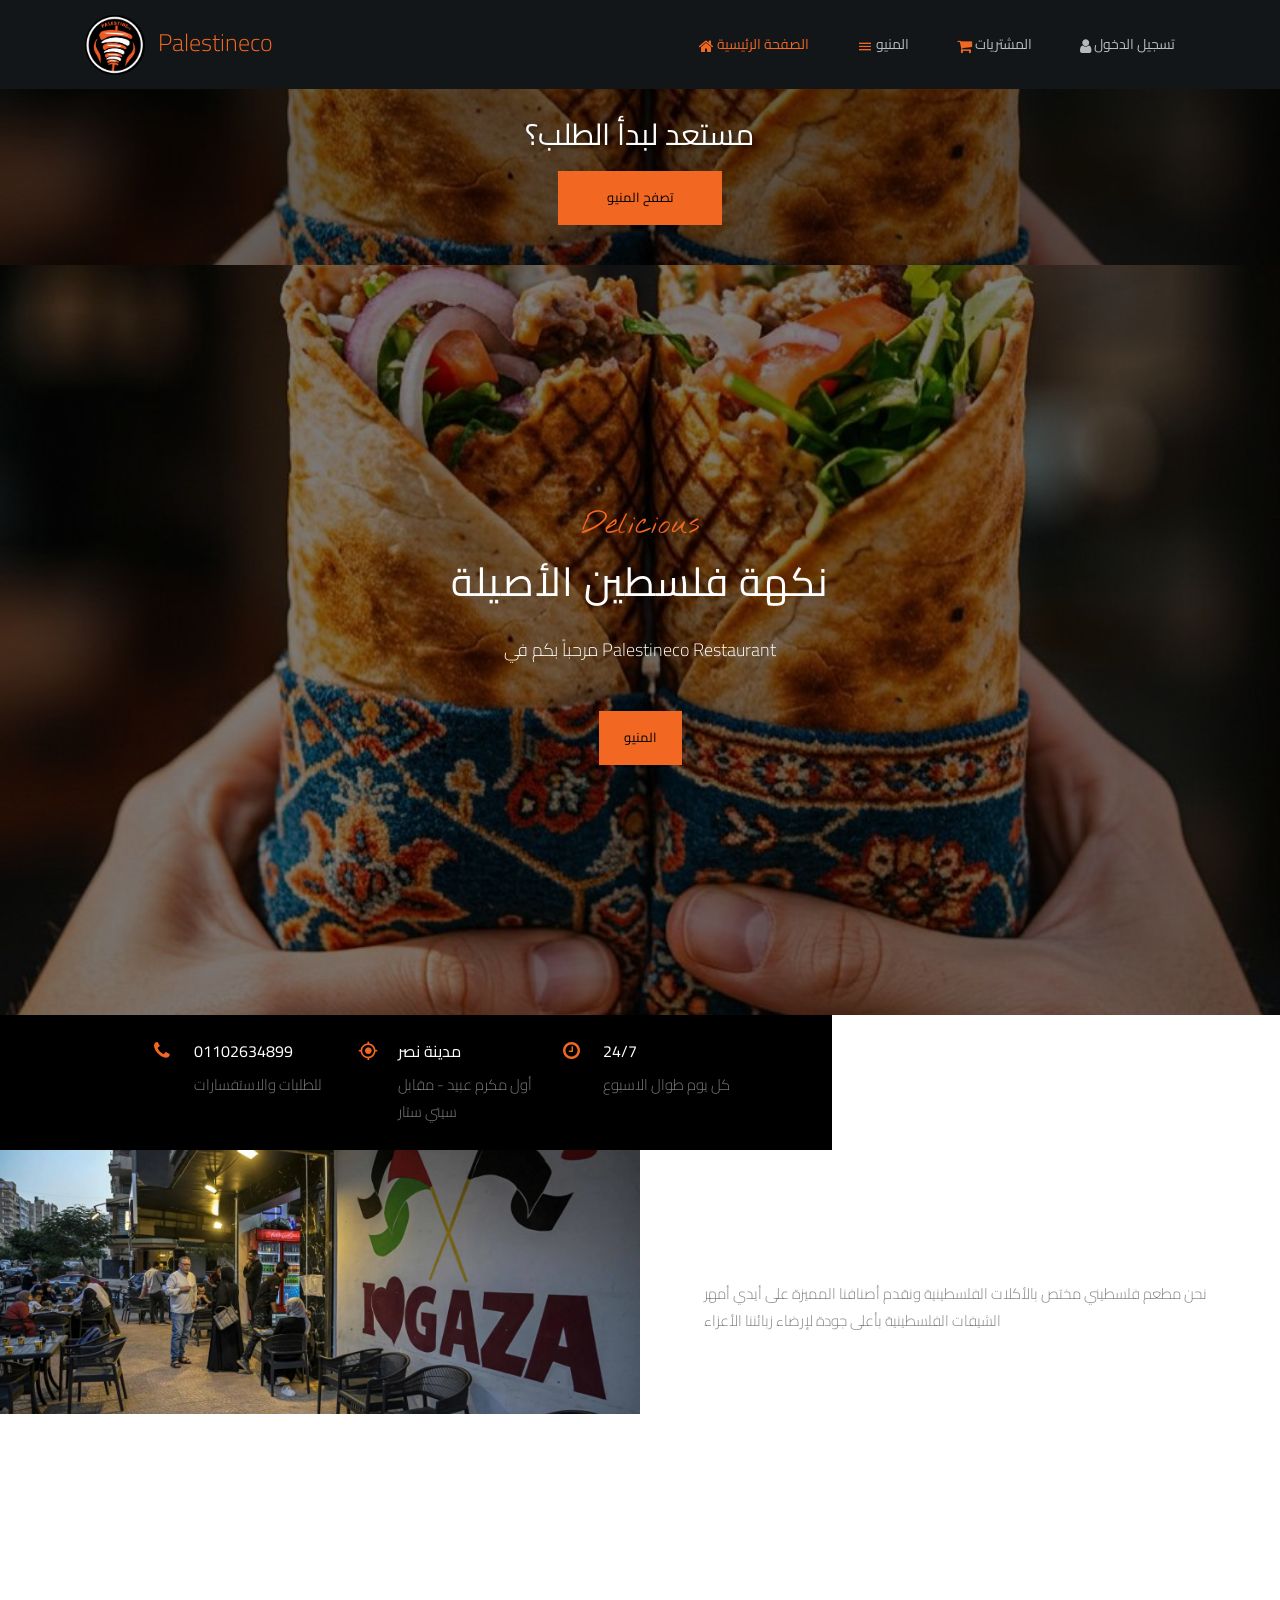
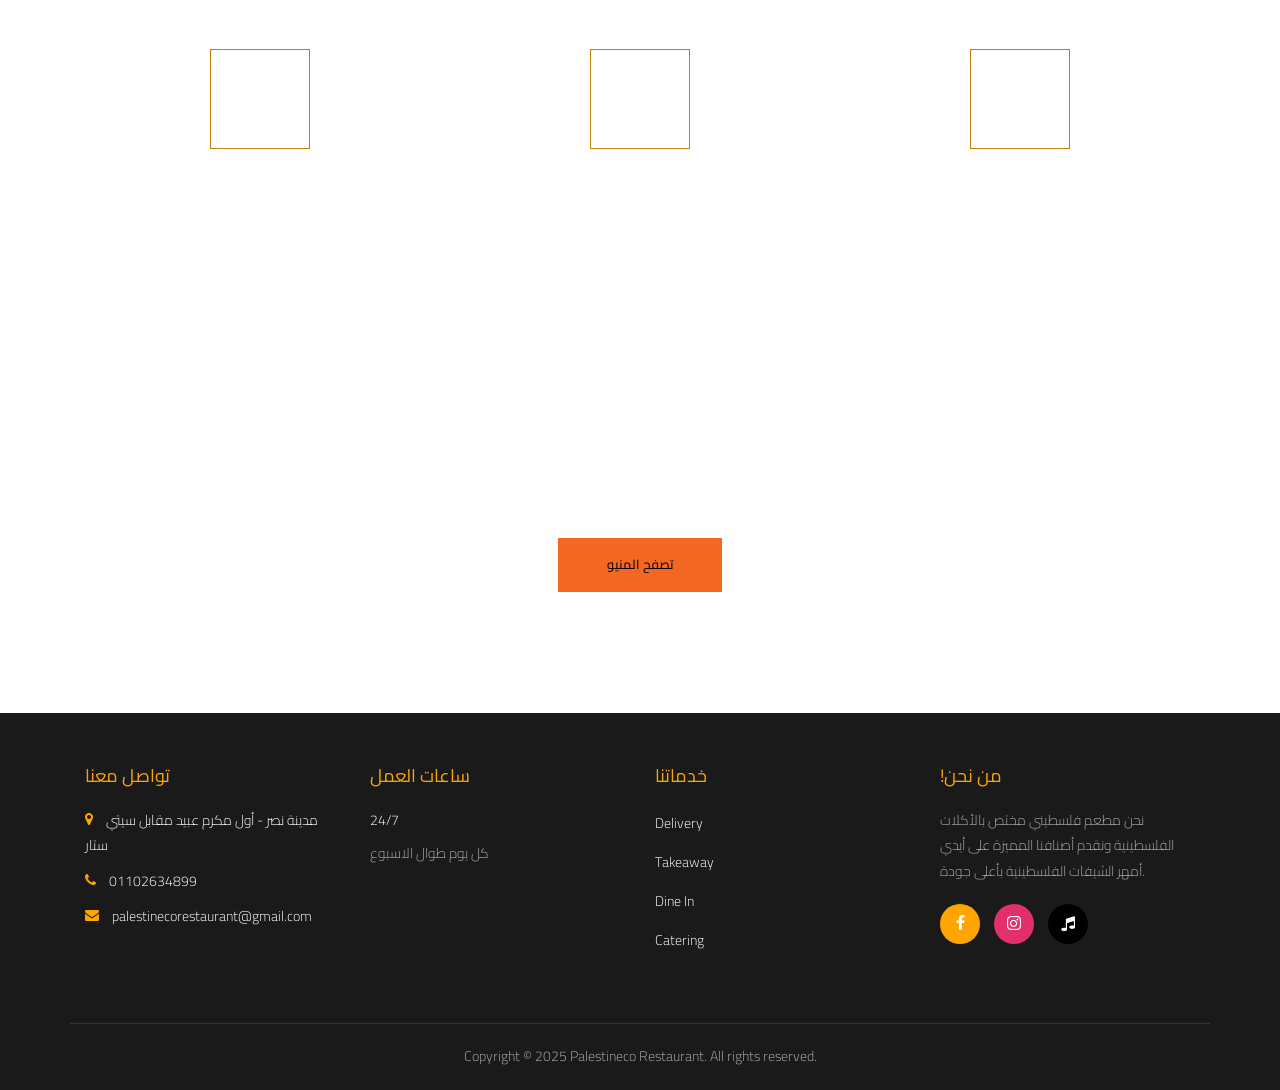
==== index.html @ 9cc614a8 "feat: Add initial front-end application with UI assets, styling, and a dashboard editor." ====
<!DOCTYPE html>
<html lang="ar">

<head>
	<!-- Basic Meta Tags -->
	<title>Palestineco Restaurant - مطعم فلسطينيكو أصيل في مدينة نصر | توصيل 24/7</title>
	<meta charset="utf-8">
	<meta name="viewport" content="width=device-width, initial-scale=1.0, user-scalable=yes">

	<!-- SEO Meta Tags -->
	<meta name="description"
		content="Palestineco Restaurant - مطعم فلسطيني مختص بالأكلات الفلسطينية الأصيلة. نقدم أصنافنا المميزة على أيدي أمهر الشيفات الفلسطينية. توصيل 24/7 في مدينة نصر.">
	<meta name="keywords"
		content="Palestineco, مطعم فلسطيني, أكلات فلسطينية, مطعم مدينة نصر, مكرم عبيد, مسخن, مقلوبة, منسف, كنافة, توصيل طعام, مطعم فلسطينيكو">
	<meta name="author" content="Palestineco">
	<meta name="robots" content="index, follow">
	<meta name="language" content="Arabic">
	<meta name="geo.region" content="EG-C">
	<meta name="geo.placename" content="مدينة نصر, القاهرة, مصر">
	<meta name="geo.position" content="29.9792;31.3028">
	<meta name="ICBM" content="29.9792, 31.3028">

	<!-- Open Graph Meta Tags (Facebook) -->
	<meta property="og:title" content="Palestineco Restaurant - مطعم فلسطيني أصيل في مدينة نصر">
	<meta property="og:description"
		content="نكهة فلسطين الأصيلة - أكلات فلسطينية مميزة على أيدي أمهر الشيفات. توصيل 24/7">
	<meta property="og:image" content="https://Palestineco.shop/images/logo.png">
	<meta property="og:url" content="https://Palestineco.shop">
	<meta property="og:type" content="website">
	<meta property="og:locale" content="ar_EG">
	<meta property="og:site_name" content="Palestineco">

	<!-- Twitter Card Meta Tags -->
	<meta name="twitter:card" content="summary_large_image">
	<meta name="twitter:title" content="Palestineco - أفضل بيتزا في المقطم">
	<meta name="twitter:description" content="أشهى وألذ أنواع البيتزا الإيطالية والشرقية. توصيل مجاني 24/7">
	<meta name="twitter:image" content="https://Palestineco.shop/images/logo.png">

	<!-- Business Schema Markup -->
	<script type="application/ld+json">
	{
		"@context": "https://schema.org",
		"@type": "Restaurant",
		"name": "Palestineco Restaurant",
		"alternateName": "مطعم فلسطينيكو",
		"description": "نحن مطعم فلسطيني مختص بالأكلات الفلسطينية ونقدم أصنافنا المميزة على أيدي أمهر الشيفات الفلسطينية بأعلى جودة لإرضاء زبائننا الأعزاء",
		"image": "https://Palestineco.shop/images/logo.png",
		"logo": "https://Palestineco.shop/images/logo.png",
		"url": "https://Palestineco.shop",
		"telephone": ["+201102634899"],
		"address": {
			"@type": "PostalAddress",
			"streetAddress": "أول مكرم عبيد مقابل سيتي ستار",
			"addressLocality": "مدينة نصر",
			"addressRegion": "القاهرة",
			"addressCountry": "EG"
		},
		"geo": {
			"@type": "GeoCoordinates",
			"latitude": 29.9792,
			"longitude": 31.3028
		},
		"openingHours": "Mo-Su 00:00-23:59",
		"priceRange": "$$",
		"servesCuisine": ["Palestinian", "Middle Eastern", "Arabic"],
		"hasMenu": "https://Palestineco.shop/menu.html",
		"acceptsReservations": false,
		"takeaway": true,
		"delivery": true,
		"paymentAccepted": ["Cash", "Credit Card"],
		"currenciesAccepted": "EGP",
		"sameAs": [
			"https://www.facebook.com/profile.php?id=61567119460885",
			"https://www.instagram.com/palestineco_restaurant2024",
			"https://www.tiktok.com/@palestine_restuarant",
			"https://styleattelier.shop/Palestineco/",
			"https://maps.app.goo.gl/1hAqZzS3W7MGZsrh7"
		]
	}
	</script>

	<link rel="icon" href="images/logo.png" type="image/png">
	<link rel="apple-touch-icon" href="images/logo.png">
	<link rel="canonical" href="https://Palestineco.shop/">

	<link rel="preconnect" href="https://fonts.googleapis.com">
	<link rel="preconnect" href="https://fonts.gstatic.com" crossorigin>
	<link href="https://fonts.googleapis.com/css2?family=Cairo:wght@300;400;500;600;700&display=swap" rel="stylesheet">

	<link href="https://fonts.googleapis.com/css?family=Poppins:300,400,500,600,700" rel="stylesheet">
	<link href="https://fonts.googleapis.com/css?family=Josefin+Sans" rel="stylesheet">
	<link href="https://fonts.googleapis.com/css?family=Nothing+You+Could+Do" rel="stylesheet">

	<link rel="stylesheet" href="css/open-iconic-bootstrap.min.css">
	<link rel="stylesheet" href="css/animate.css">
	<link rel="stylesheet" href="css/owl.carousel.min.css">
	<link rel="stylesheet" href="css/owl.theme.default.min.css">
	<link rel="stylesheet" href="css/magnific-popup.css">
	<link rel="stylesheet" href="css/aos.css">
	<link rel="stylesheet" href="css/ionicons.min.css">
	<link rel="stylesheet" href="css/bootstrap-datepicker.css">
	<link rel="stylesheet" href="css/jquery.timepicker.css">
	<link rel="stylesheet" href="css/flaticon.css">
	<link rel="stylesheet" href="css/icomoon.css">
	<link rel="stylesheet" href="css/style.css">
	<link rel="stylesheet" href="css/notifications.css">
	<link rel="stylesheet" href="css/offers-banner.css">

	<style>
		body,
		h1,
		h2,
		h3,
		h4,
		h5,
		h6,
		.navbar-brand,
		.nav-link,
		.btn {
			font-family: 'Cairo', 'Poppins', sans-serif !important;
		}

		/* Hero Logo Section - Mobile Only */
		.hero-logo-section {
			display: none;
			padding: 15px;
			background: linear-gradient(135deg, #1a1a1a 0%, #2d2d2d 100%);
		}

		.hero-logo-section .hero-content {
			display: flex;
			align-items: center;
			gap: 15px;
			margin-bottom: 12px;
		}

		.hero-logo {
			width: 70px;
			height: 70px;
			border-radius: 50%;
			border: 3px solid #F26722;
			box-shadow: 0 4px 15px rgba(242, 103, 34, 0.3);
		}

		.hero-title {
			color: #F26722;
			font-size: 22px;
			font-weight: 700;
			margin: 0;
			text-shadow: 1px 1px 3px rgba(0, 0, 0, 0.5);
		}

		.hero-info {
			padding: 10px 0;
			border-top: 1px solid rgba(242, 103, 34, 0.3);
			border-bottom: 1px solid rgba(242, 103, 34, 0.3);
			margin-bottom: 10px;
		}

		.info-row {
			display: flex;
			align-items: center;
			gap: 8px;
			color: #fff;
			font-size: 13px;
			margin-bottom: 8px;
		}

		.info-row:last-child {
			margin-bottom: 0;
		}

		.info-row i {
			color: #F26722;
			font-size: 14px;
			min-width: 18px;
		}

		.info-row.phones {
			flex-wrap: wrap;
		}

		.info-row.phones a {
			color: #fff !important;
			text-decoration: none !important;
			background: rgba(242, 103, 34, 0.2);
			padding: 3px 8px;
			border-radius: 12px;
			font-size: 12px;
			margin: 2px;
		}

		.info-row.phones a:hover {
			background: #F26722;
			color: #000 !important;
		}

		.hero-contact {
			display: flex;
			align-items: center;
			justify-content: center;
		}

		.social-links {
			display: flex;
			gap: 10px;
		}

		.social-btn {
			width: 40px;
			height: 40px;
			border-radius: 50%;
			display: flex;
			align-items: center;
			justify-content: center;
			color: #fff !important;
			text-decoration: none !important;
			transition: transform 0.2s;
		}

		.social-btn:hover {
			transform: scale(1.1);
		}

		.social-btn.facebook {
			background: #3b5998;
		}

		.social-btn.whatsapp {
			background: #25D366;
		}

		.social-btn i {
			font-size: 20px;
		}

		@media (max-width: 991.98px) {
			.hero-logo-section {
				display: block;
			}
		}
	</style>
	<style>
		/* Visual Update: Remove background from Services Section */
		.ftco-services {
			background-color: transparent !important;
			background-image: none !important;
		}

		.ftco-services .overlay {
			background: transparent !important;
			opacity: 1 !important;
		}

		/* Ensure text is visible on transparent background */
		.ftco-services .media-body h3.heading,
		.ftco-services .icon span {
			color: #fff !important;
		}

		.ftco-services .heading-section h2 {
			color: #fff !important;
		}
	</style>
</head>

<body>
	<div id="mobile-nav-placeholder"></div>
	<nav class="navbar navbar-expand-lg navbar-dark ftco_navbar bg-dark ftco-navbar-light" id="ftco-navbar">
		<div class="container">
			<a class="navbar-brand" href="index.html">
				<!-- <span class="flaticon-pizza-1 mr-1"></span>War<br><small>Pizza</small> -->
				<img src="right_images/logo.png" alt="Palestineco Logo" style="height: 60px;">
				<span class="ml-2">Palestineco</span>
			</a>
			<button class="navbar-toggler" type="button" data-toggle="collapse" data-target="#ftco-nav"
				aria-controls="ftco-nav" aria-expanded="false" aria-label="Toggle navigation">
				<span class="oi oi-menu"></span> الرئيسية
			</button>
			<div class="collapse navbar-collapse" id="ftco-nav">
				<ul class="navbar-nav ml-auto">
					<li class="nav-item active"><a href="index.html" class="nav-link"><i class="icon-home"></i>
							الصفحة
							الرئيسية</a></li>
					<li class="nav-item"><a href="menu.html" class="nav-link"><i class="icon-menu"></i> المنيو</a>
					</li>
					<li class="nav-item"><a href="cart.html" class="nav-link"><i class="icon-shopping-cart"></i>
							المشتريات <span class="badge badge-warning cart-count"
								style="display: none;">0</span></a>
					</li>
					<li class="nav-item"><a href="login.html" class="nav-link"><i class="icon-user"></i> تسجيل
							الدخول</a></li>
				</ul>
			</div>
		</div>
	</nav>

	<!-- Offers Banner -->
	<div class="offers-banner">
		<div class="offers-scroll">
			<!-- Dynamic offers will be loaded here by JavaScript -->
		</div>
	</div>

	<!-- Menu Shortcut Section - Top -->
	<section class="ftco-section pt-4 pb-4 menu-shortcut-top"
		style="background-image: url(right_images/img2.jpg); background-size: cover; background-position: center; position: relative;">
		<div class="overlay"
			style="position: absolute; top: 0; left: 0; right: 0; bottom: 0; background: rgba(0, 0, 0, 0.6);"></div>
		<div class="container" style="position: relative; z-index: 2;">
			<div class="row justify-content-center">
				<div class="col-md-7 heading-section ftco-animate text-center">
					<h2 class="mb-3" style="color: #fff; text-shadow: 2px 2px 4px rgba(0, 0, 0, 0.5);">مستعد لبدأ
						الطلب؟
					</h2>
					<p><a href="menu.html" class="btn btn-primary btn-lg px-5 py-3">تصفح المنيو</a></p>
				</div>
			</div>
		</div>
	</section>

	<!-- Hero Logo Section - Mobile Only -->
	<div class="hero-logo-section">
		<div class="hero-content">
			<img src="right_images/logo.png" alt="Palestineco" class="hero-logo">
			<h2 class="hero-title">Palestineco</h2>
		</div>
		<div class="hero-info">
			<div class="info-row">
				<i class="icon-map-marker"></i>
				<span>مدينة نصر - أول مكرم عبيد مقابل سيتي ستار</span>
			</div>
			<div class="info-row phones">
				<i class="icon-phone"></i>
				<a href="tel:01102634899">01102634899</a>
			</div>
		</div>
		<div class="hero-contact">
			<div class="social-links">
				<a href="https://www.facebook.com/profile.php?id=61567119460885" target="_blank"
					class="social-btn facebook">
					<i class="icon-facebook"></i>
				</a>
				<a href="https://wa.me/01102634899" target="_blank" class="social-btn whatsapp">
					<i class="icon-whatsapp"></i>
				</a>
			</div>
		</div>
	</div>

	<section class="home-slider owl-carousel img" style="background-image: url(right_images/img2.jpg);">
		<div class="slider-item">
			<div class="overlay"></div>
			<div class="container">
				<div class="row slider-text align-items-center justify-content-center">
					<div class="col-md-8 col-sm-12 text-center ftco-animate">
						<span class="subheading">Delicious</span>
						<h1 class="mb-4">نكهة فلسطين الأصيلة</h1>
						<p class="mb-4 mb-md-5">مرحباً بكم في Palestineco Restaurant</p>
						<p>
							<a href="menu.html" class="btn btn-primary p-3 px-xl-4 py-xl-3">المنيو</a>
						</p>
					</div>
				</div>
			</div>
		</div>
	</section>

	<section class="ftco-intro">
		<div class="container-wrap">
			<div class="wrap d-md-flex">
				<div class="info">
					<div class="row no-gutters">
						<div class="col-md-4 d-flex ftco-animate">
							<div class="icon"><span class="icon-phone"></span></div>
							<div class="text">
								<h3>01102634899</h3>
								<p>للطلبات والاستفسارات</p>
							</div>
						</div>
						<div class="col-md-4 d-flex ftco-animate">
							<div class="icon"><span class="icon-my_location"></span></div>
							<div class="text">
								<h3>مدينة نصر</h3>
								<p>أول مكرم عبيد - مقابل سيتي ستار</p>
							</div>
						</div>
						<div class="col-md-4 d-flex ftco-animate">
							<div class="icon"><span class="icon-clock-o"></span></div>
							<div class="text">
								<h3>24/7</h3>
								<p>كل يوم طوال الاسبوع</p>
							</div>
						</div>
					</div>
				</div>
			</div>
		</div>
	</section>

	<section class="ftco-about d-md-flex">
		<div class="one-half img" style="background-image: url(right_images/img4.webp);"></div>
		<div class="one-half ftco-animate">
			<div class="heading-section ftco-animate">
				<h2 class="mb-4">أهلاً بكم في فلسطينيكو </h2>
			</div>
			<div>
				<p>نحن مطعم فلسطيني مختص بالأكلات الفلسطينية ونقدم أصنافنا المميزة على أيدي أمهر الشيفات الفلسطينية
					بأعلى جودة لإرضاء زبائننا الأعزاء</p>
			</div>
		</div>
	</section>

	<section class="ftco-section ftco-services">
		<div class="overlay"></div>
		<div class="container">
			<div class="row justify-content-center mb-5 pb-3">
				<div class="col-md-7 heading-section ftco-animate text-center">
					<h2 class="mb-4">!نقدم لك</h2>
				</div>
			</div>
			<div class="row">
				<div class="col-md-4 ftco-animate">
					<div class="media d-block text-center block-6 services">
						<div class="icon d-flex justify-content-center align-items-center mb-5">
							<span class="flaticon-diet"></span>
						</div>
						<div class="media-body">
							<h3 class="heading">أطعمة صحية</h3>
						</div>
					</div>
				</div>
				<div class="col-md-4 ftco-animate">
					<div class="media d-block text-center block-6 services">
						<div class="icon d-flex justify-content-center align-items-center mb-5">
							<span class="flaticon-bicycle"></span>
						</div>
						<div class="media-body">
							<h3 class="heading">توصيل سريع</h3>
						</div>
					</div>
				</div>
				<div class="col-md-4 ftco-animate">
					<div class="media d-block text-center block-6 services">
						<div class="icon d-flex justify-content-center align-items-center mb-5">
							<span class="flaticon-pizza-1"></span>
						</div>
						<div class="media-body">
							<h3 class="heading">الوصفات الأصلية</h3>
						</div>
					</div>
				</div>
			</div>
		</div>
	</section>

	<section class="ftco-section">
		<div class="container">
			<div class="row justify-content-center">
				<div class="col-md-7 heading-section ftco-animate text-center">
					<h2 class="mb-4">مستعد لبدأ الطلب؟</h2>
					<p><a href="menu.html" class="btn btn-primary btn-lg px-5 py-3">تصفح المنيو</a></p>
				</div>
			</div>
		</div>
	</section>

	<div id="footer-placeholder"></div>

	<script src="js/jquery.min.js"></script>
	<script src="js/jquery-migrate-3.0.1.min.js"></script>
	<script src="js/popper.min.js"></script>
	<script src="js/bootstrap.min.js"></script>
	<script src="js/notifications.js"></script>
	<script src="js/jquery.easing.1.3.js"></script>
	<script src="js/jquery.waypoints.min.js"></script>
	<script src="js/jquery.stellar.min.js"></script>
	<script src="js/owl.carousel.min.js"></script>
	<script src="js/jquery.magnific-popup.min.js"></script>
	<script src="js/aos.js"></script>
	<script src="js/jquery.animateNumber.min.js"></script>
	<script src="js/bootstrap-datepicker.js"></script>
	<script src="js/jquery.timepicker.min.js"></script>
	<script src="js/scrollax.min.js"></script>
	<script src="js/main.js"></script>
	<script src="js/cart.js"></script>
	<script src="js/load-footer.js"></script>
	<script src="js/auth.js"></script>
	<script src="js/offers-banner.js"></script>
</body>

</html>
---- css/notifications.css ----
/* نظام الإشعارات - Notification System */

#notification-container {
    position: fixed;
    top: 20px;
    left: 50%;
    transform: translateX(-50%);
    z-index: 999999;
    display: flex;
    flex-direction: column;
    align-items: center;
    gap: 10px;
    pointer-events: none;
    width: 90%;
    max-width: 400px;
}

.app-notification {
    background: #fff;
    border-radius: 12px;
    padding: 15px 20px;
    display: flex;
    align-items: center;
    gap: 12px;
    box-shadow: 0 4px 20px rgba(0, 0, 0, 0.15);
    pointer-events: auto;
    opacity: 0;
    transform: translateY(-20px);
    transition: all 0.3s ease;
    width: 100%;
    box-sizing: border-box;
    direction: rtl;
    font-family: 'Cairo', 'Poppins', sans-serif;
}

.app-notification.show {
    opacity: 1;
    transform: translateY(0);
}

/* أنواع الإشعارات - ألوان متناسقة مع الموقع */
.app-notification.success {
    background: #fff8e6;
    border: 2px solid #fac564;
}

.app-notification.success .notification-icon {
    background: #fac564;
}

.app-notification.success .notification-text {
    color: #8a6d3b;
}

.app-notification.error {
    background: #fce4e8;
    border: 2px solid #F26722;
}

.app-notification.error .notification-icon {
    background: #F26722;
}

.app-notification.error .notification-text {
    color: #8b1a2d;
}

.app-notification.warning {
    background: #fff3e0;
    border: 2px solid #e0a030;
}

.app-notification.warning .notification-icon {
    background: #e0a030;
}

.app-notification.warning .notification-text {
    color: #7a5a1a;
}

.app-notification.info {
    background: #f5f5f5;
    border: 2px solid #333;
}

.app-notification.info .notification-icon {
    background: #333;
}

.app-notification.info .notification-text {
    color: #333;
}

/* أيقونة الإشعار */
.notification-icon {
    width: 32px;
    height: 32px;
    border-radius: 50%;
    color: white;
    display: flex;
    align-items: center;
    justify-content: center;
    font-size: 16px;
    font-weight: bold;
    flex-shrink: 0;
}

/* نص الإشعار */
.notification-text {
    font-size: 14px;
    font-weight: 600;
    line-height: 1.4;
    flex: 1;
}

/* زر الإغلاق */
.notification-close {
    background: none;
    border: none;
    font-size: 18px;
    cursor: pointer;
    padding: 0;
    margin: 0;
    opacity: 0.6;
    transition: opacity 0.2s;
    flex-shrink: 0;
}

.notification-close:hover {
    opacity: 1;
}

/* تصميم متجاوب للهواتف */
@media (max-width: 768px) {
    #notification-container {
        top: 10px;
        width: 95%;
        max-width: none;
        padding: 0 10px;
    }

    .app-notification {
        padding: 12px 15px;
        gap: 10px;
        border-radius: 10px;
    }

    .notification-icon {
        width: 28px;
        height: 28px;
        font-size: 14px;
    }

    .notification-text {
        font-size: 13px;
    }
}

@media (max-width: 480px) {
    #notification-container {
        top: 5px;
    }

    .app-notification {
        padding: 10px 12px;
        gap: 8px;
    }

    .notification-icon {
        width: 26px;
        height: 26px;
        font-size: 12px;
    }

    .notification-text {
        font-size: 12px;
    }

    .notification-close {
        font-size: 16px;
    }
}

/* تأثيرات الحركة */
@keyframes slideIn {
    from {
        opacity: 0;
        transform: translateY(-20px);
    }

    to {
        opacity: 1;
        transform: translateY(0);
    }
}

@keyframes slideOut {
    from {
        opacity: 1;
        transform: translateY(0);
    }

    to {
        opacity: 0;
        transform: translateY(-20px);
    }
}

.app-notification.entering {
    animation: slideIn 0.3s ease forwards;
}

.app-notification.leaving {
    animation: slideOut 0.3s ease forwards;
}

/* دعم الوضع الليلي */
@media (prefers-color-scheme: dark) {
    .app-notification {
        box-shadow: 0 4px 20px rgba(0, 0, 0, 0.3);
    }
}
---- css/offers-banner.css ----
/* ========================================
   Offers Banner - Clean & Simple
   ======================================== */

/* Main Banner Container */
.offers-banner {
    background: linear-gradient(135deg, #F26722 0%, #8B0000 100%);
    color: white;
    overflow: hidden;
    position: relative;
    height: 130px;
    display: flex;
    align-items: center;
    font-family: 'Cairo', sans-serif;
    z-index: 100;
    box-shadow: 0 4px 15px rgba(0, 0, 0, 0.3);
    border-bottom: 3px solid #fac564;
}

/* Scroll Container */
.offers-scroll {
    display: flex;
    white-space: nowrap;
    animation: scrollBanner 20s linear infinite;
}

/* Individual Offer Card */
.offer-item {
    display: flex;
    align-items: center;
    flex-shrink: 0;
    margin: 0 25px;
    padding: 12px 20px;
    background: rgba(255, 255, 255, 0.15);
    border-radius: 15px;
    border: 2px solid rgba(255, 255, 255, 0.3);
    cursor: pointer;
    transition: transform 0.2s, background 0.2s;
}

.offer-item:hover {
    transform: scale(1.05);
    background: rgba(255, 255, 255, 0.25);
}

.offer-item:active {
    transform: scale(0.98);
}

/* Product Image */
.offer-image {
    width: 70px;
    height: 70px;
    border-radius: 50%;
    object-fit: cover;
    margin-left: 15px;
    border: 3px solid rgba(255, 255, 255, 0.8);
    box-shadow: 0 3px 10px rgba(0, 0, 0, 0.3);
}

/* Content Container */
.offer-content {
    display: flex;
    flex-direction: column;
}

/* Product Name */
.offer-text {
    font-size: 18px;
    font-weight: 700;
    text-shadow: 1px 1px 3px rgba(0, 0, 0, 0.3);
    margin-bottom: 4px;
}

/* Price */
.offer-price {
    font-size: 15px;
    font-weight: 600;
    color: #fac564;
}

/* Desktop Animation */
@keyframes scrollBanner {
    0% {
        transform: translateX(0);
    }

    100% {
        transform: translateX(-50%);
    }
}

/* Pause on Hover (Desktop) */
.offers-banner:hover .offers-scroll {
    animation-play-state: paused;
}

/* ========================================
   Mobile Styles - Swipe Slider
   ======================================== */
@media (max-width: 768px) {
    .offers-banner {
        height: 110px;
        overflow-x: scroll;
        overflow-y: hidden;
        -webkit-overflow-scrolling: touch;
    }

    /* Hide scrollbar but keep functionality */
    .offers-banner::-webkit-scrollbar {
        display: none;
    }

    .offers-banner {
        -ms-overflow-style: none;
        scrollbar-width: none;
    }

    /* No animation on mobile - manual swipe */
    .offers-scroll {
        animation: none !important;
        display: flex;
        padding: 0 15px;
        width: max-content;
    }

    .offer-item {
        margin: 0 10px;
        padding: 10px 15px;
        min-width: 220px;
    }

    .offer-image {
        width: 55px;
        height: 55px;
        margin-left: 12px;
    }

    .offer-text {
        font-size: 14px;
    }

    .offer-price {
        font-size: 13px;
    }
}

@media (max-width: 480px) {
    .offers-banner {
        height: 100px;
    }

    .offer-item {
        min-width: 200px;
        padding: 8px 12px;
    }

    .offer-image {
        width: 50px;
        height: 50px;
        margin-left: 10px;
    }

    .offer-text {
        font-size: 13px;
    }

    .offer-price {
        font-size: 12px;
    }
}
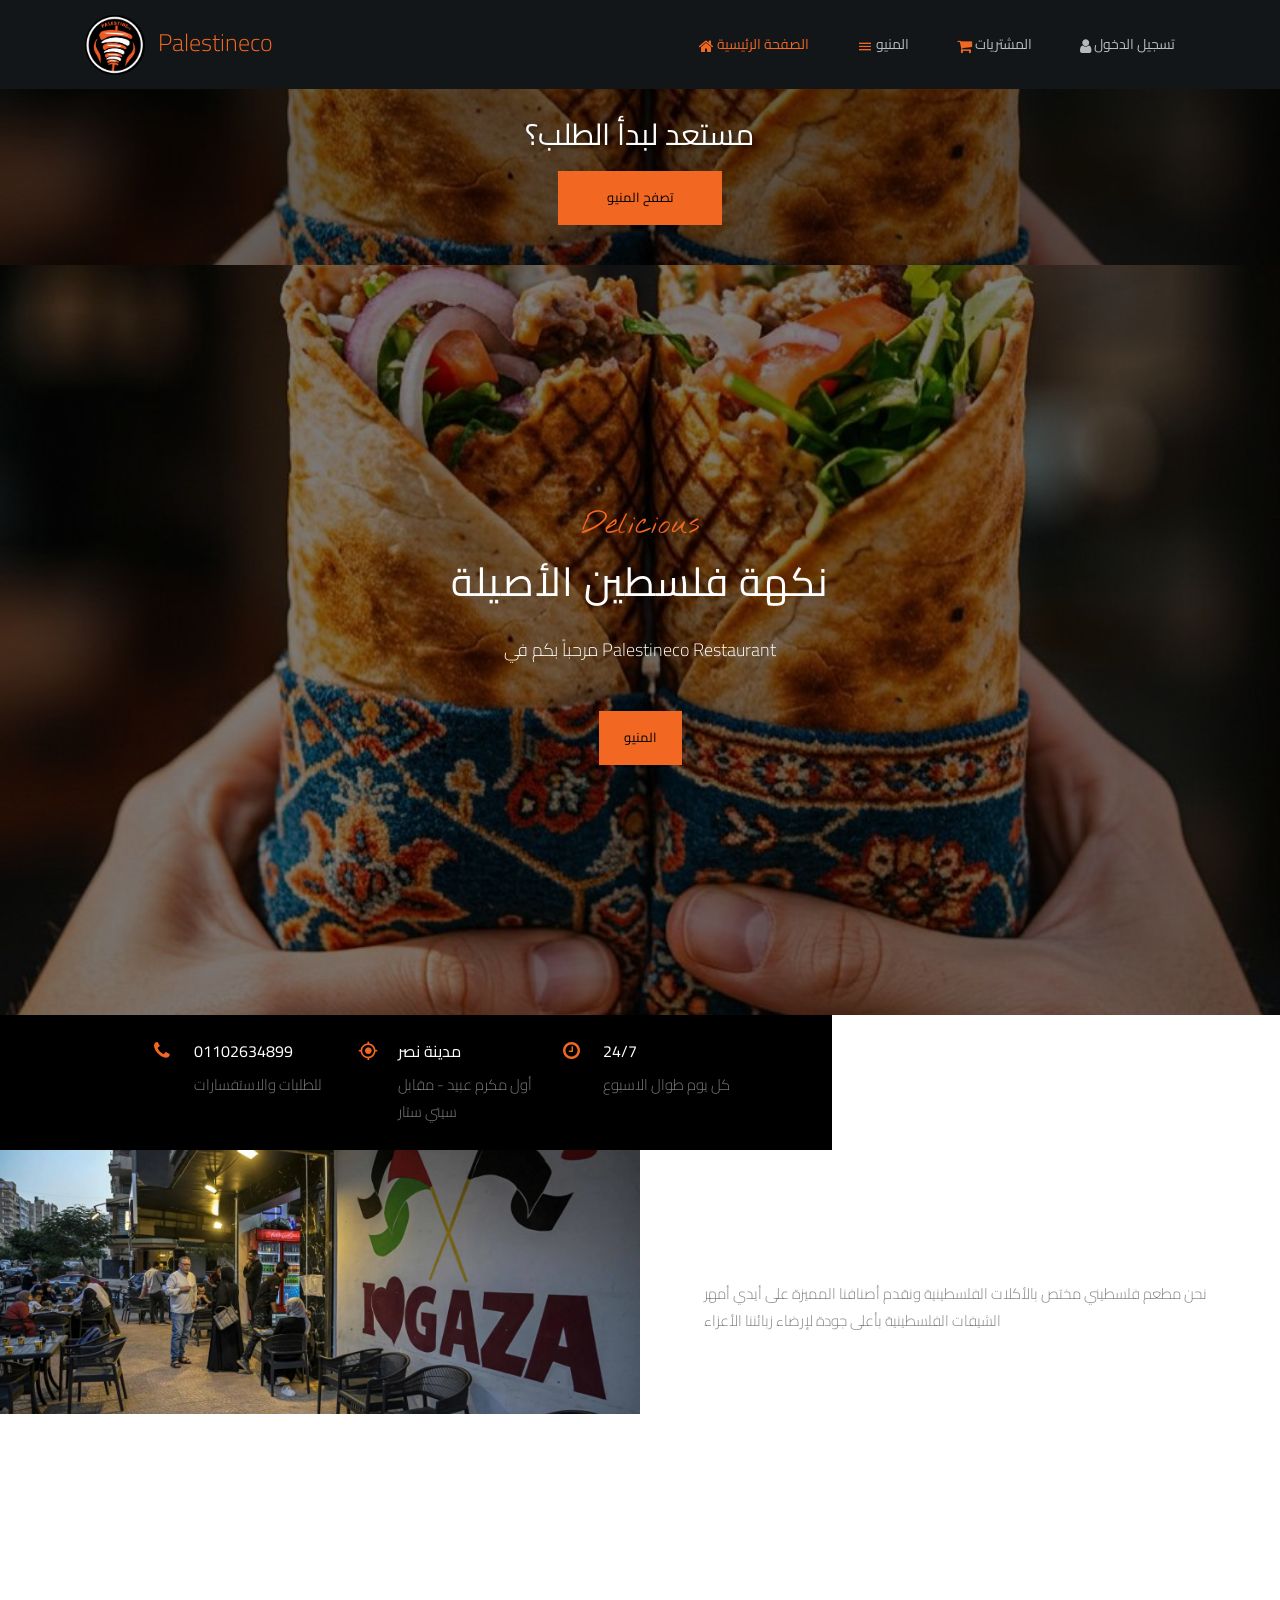
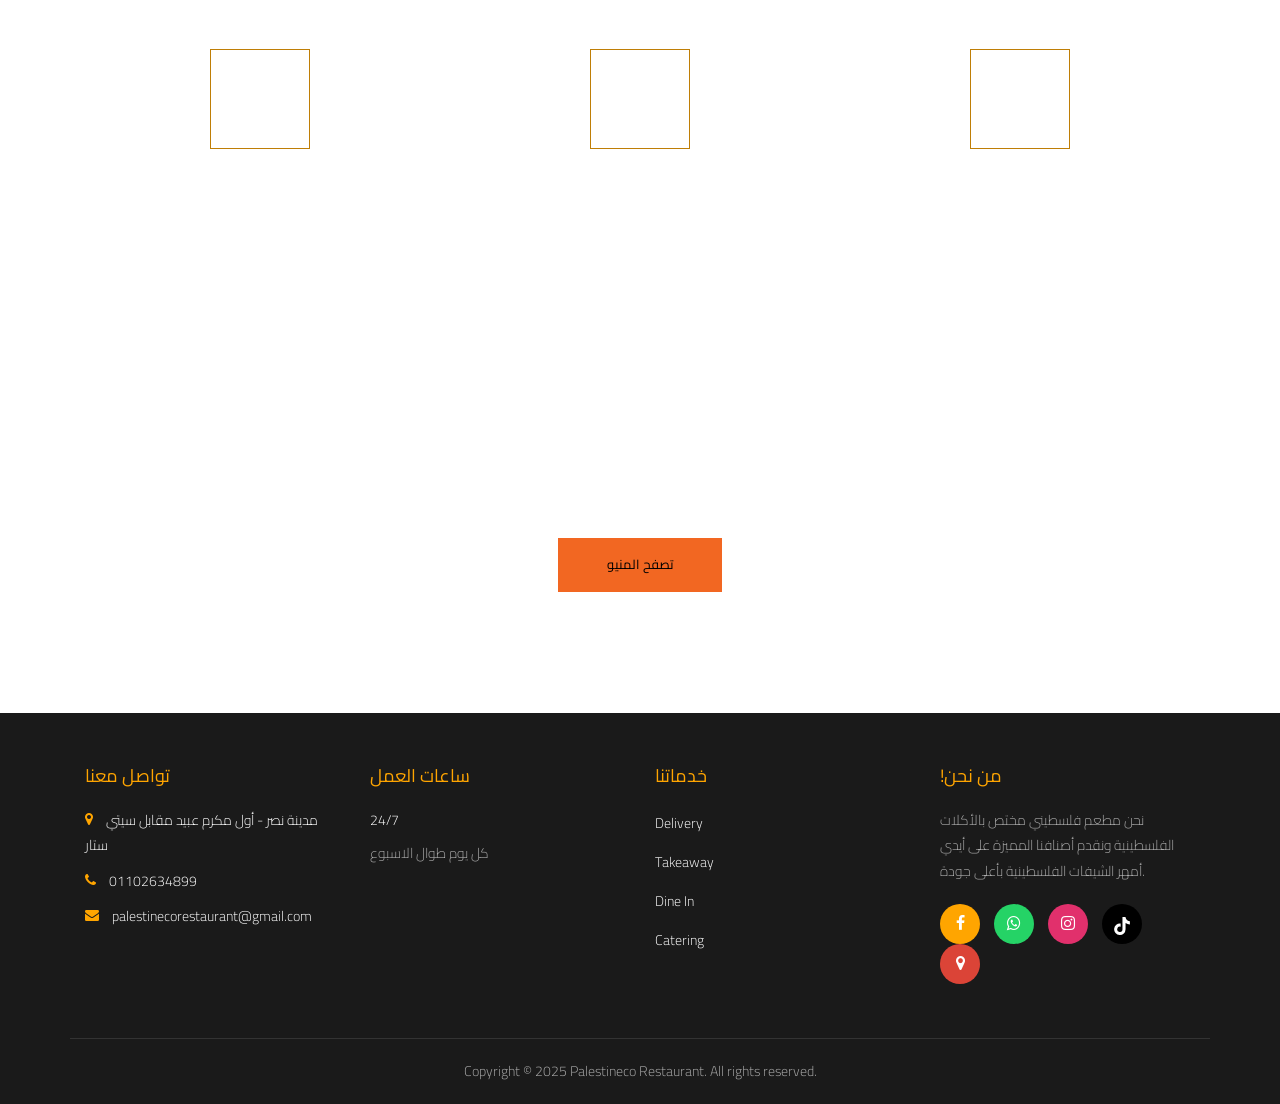
==== commit ebb34f4d: "add social media links" ====
--- a/index.html
+++ b/index.html
@@ -3,7 +3,7 @@
 
 <head>
 	<!-- Basic Meta Tags -->
-	<title>Palestineco Restaurant - مطعم فلسطينيكو أصيل في مدينة نصر | توصيل 24/7</title>
+	<title>Palestineco Restaurant</title>
 	<meta charset="utf-8">
 	<meta name="viewport" content="width=device-width, initial-scale=1.0, user-scalable=yes">
 
@@ -24,7 +24,7 @@
 	<meta property="og:title" content="Palestineco Restaurant - مطعم فلسطيني أصيل في مدينة نصر">
 	<meta property="og:description"
 		content="نكهة فلسطين الأصيلة - أكلات فلسطينية مميزة على أيدي أمهر الشيفات. توصيل 24/7">
-	<meta property="og:image" content="https://Palestineco.shop/images/logo.png">
+	<meta property="og:image" content="https://Palestineco.shop/right_images/logo.png">
 	<meta property="og:url" content="https://Palestineco.shop">
 	<meta property="og:type" content="website">
 	<meta property="og:locale" content="ar_EG">
@@ -34,7 +34,7 @@
 	<meta name="twitter:card" content="summary_large_image">
 	<meta name="twitter:title" content="Palestineco - أفضل بيتزا في المقطم">
 	<meta name="twitter:description" content="أشهى وألذ أنواع البيتزا الإيطالية والشرقية. توصيل مجاني 24/7">
-	<meta name="twitter:image" content="https://Palestineco.shop/images/logo.png">
+	<meta name="twitter:image" content="https://Palestineco.shop/right_images/logo.png">
 
 	<!-- Business Schema Markup -->
 	<script type="application/ld+json">
@@ -44,8 +44,8 @@
 		"name": "Palestineco Restaurant",
 		"alternateName": "مطعم فلسطينيكو",
 		"description": "نحن مطعم فلسطيني مختص بالأكلات الفلسطينية ونقدم أصنافنا المميزة على أيدي أمهر الشيفات الفلسطينية بأعلى جودة لإرضاء زبائننا الأعزاء",
-		"image": "https://Palestineco.shop/images/logo.png",
-		"logo": "https://Palestineco.shop/images/logo.png",
+		"image": "https://Palestineco.shop/right_images/logo.png",
+		"logo": "https://Palestineco.shop/right_images/logo.png",
 		"url": "https://Palestineco.shop",
 		"telephone": ["+201102634899"],
 		"address": {
@@ -79,8 +79,8 @@
 	}
 	</script>
 
-	<link rel="icon" href="images/logo.png" type="image/png">
-	<link rel="apple-touch-icon" href="images/logo.png">
+	<link rel="icon" href="right_images/logo.png" type="image/png">
+	<link rel="apple-touch-icon" href="right_images/logo.png">
 	<link rel="canonical" href="https://Palestineco.shop/">
 
 	<link rel="preconnect" href="https://fonts.googleapis.com">
@@ -226,8 +226,21 @@
 			background: #3b5998;
 		}
 
+
 		.social-btn.whatsapp {
 			background: #25D366;
+		}
+
+		.social-btn.instagram {
+			background: #E1306C;
+		}
+
+		.social-btn.tiktok {
+			background: #000000;
+		}
+
+		.social-btn.maps {
+			background: #DB4437;
 		}
 
 		.social-btn i {
@@ -341,8 +354,23 @@
 					class="social-btn facebook">
 					<i class="icon-facebook"></i>
 				</a>
-				<a href="https://wa.me/01102634899" target="_blank" class="social-btn whatsapp">
+				<a href="https://wa.me/201102634899" target="_blank" class="social-btn whatsapp">
 					<i class="icon-whatsapp"></i>
+				</a>
+				<a href="https://www.instagram.com/palestineco_restaurant2024" target="_blank"
+					class="social-btn instagram">
+					<i class="icon-instagram"></i>
+				</a>
+				<a href="https://www.tiktok.com/@palestine_restuarant" target="_blank" class="social-btn tiktok">
+					<svg xmlns="http://www.w3.org/2000/svg" height="20" width="20" viewBox="0 0 448 512"
+						style="fill: #fff;">
+						<!--!Font Awesome Free 6.5.1 by @fontawesome - https://fontawesome.com License - https://fontawesome.com/license/free Copyright 2024 Fonticons, Inc.-->
+						<path
+							d="M448 209.9a210.1 210.1 0 0 1 -122.8-39.3V349.4A162.6 162.6 0 1 1 185 188.3V278.2a74.6 74.6 0 1 0 52.2 71.2V0l88 0a121.2 121.2 0 0 0 1.9 22.2h0A122.2 122.2 0 0 0 381 102.4a121.4 121.4 0 0 0 67 20.1z" />
+					</svg>
+				</a>
+				<a href="https://maps.app.goo.gl/1hAqZzS3W7MGZsrh7" target="_blank" class="social-btn maps">
+					<i class="icon-map-marker"></i>
 				</a>
 			</div>
 		</div>
@@ -443,7 +471,7 @@
 				<div class="col-md-4 ftco-animate">
 					<div class="media d-block text-center block-6 services">
 						<div class="icon d-flex justify-content-center align-items-center mb-5">
-							<span class="flaticon-pizza-1"></span>
+							<span class="flaticon-chef"></span>
 						</div>
 						<div class="media-body">
 							<h3 class="heading">الوصفات الأصلية</h3>
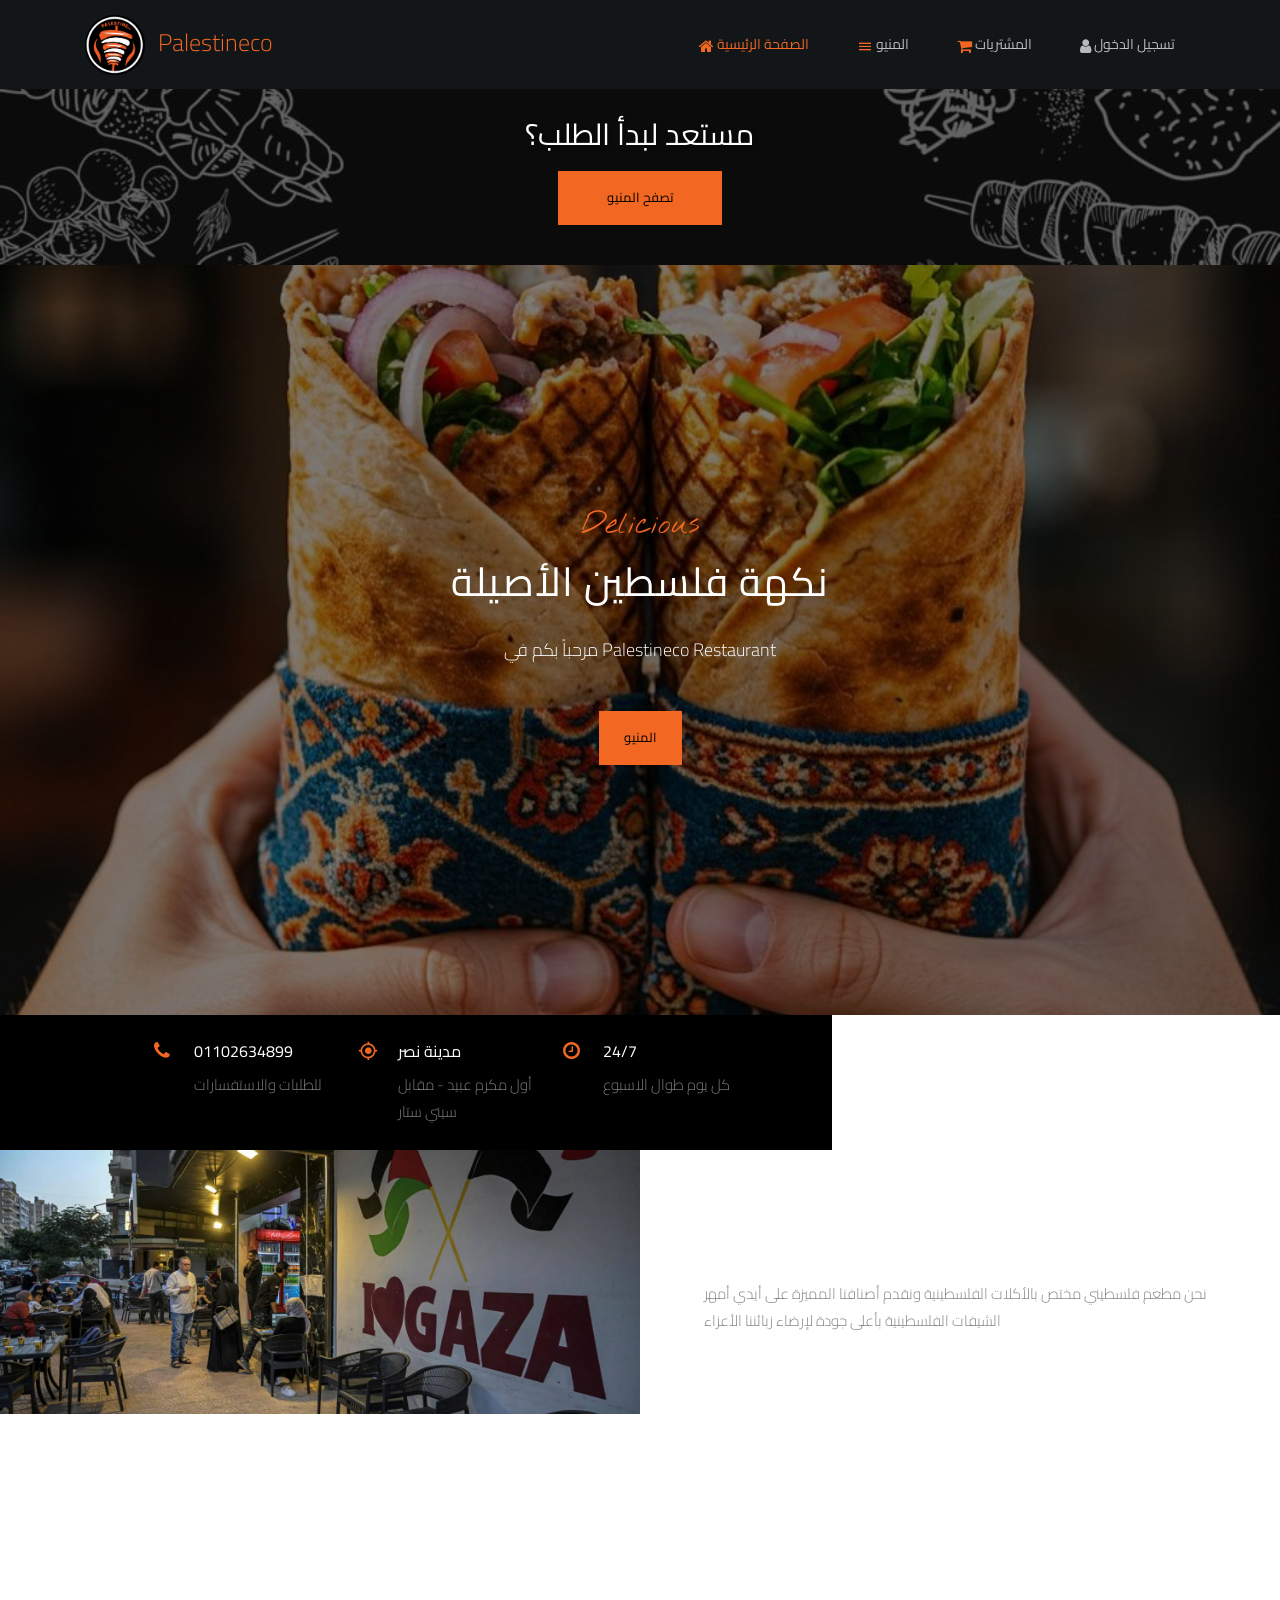
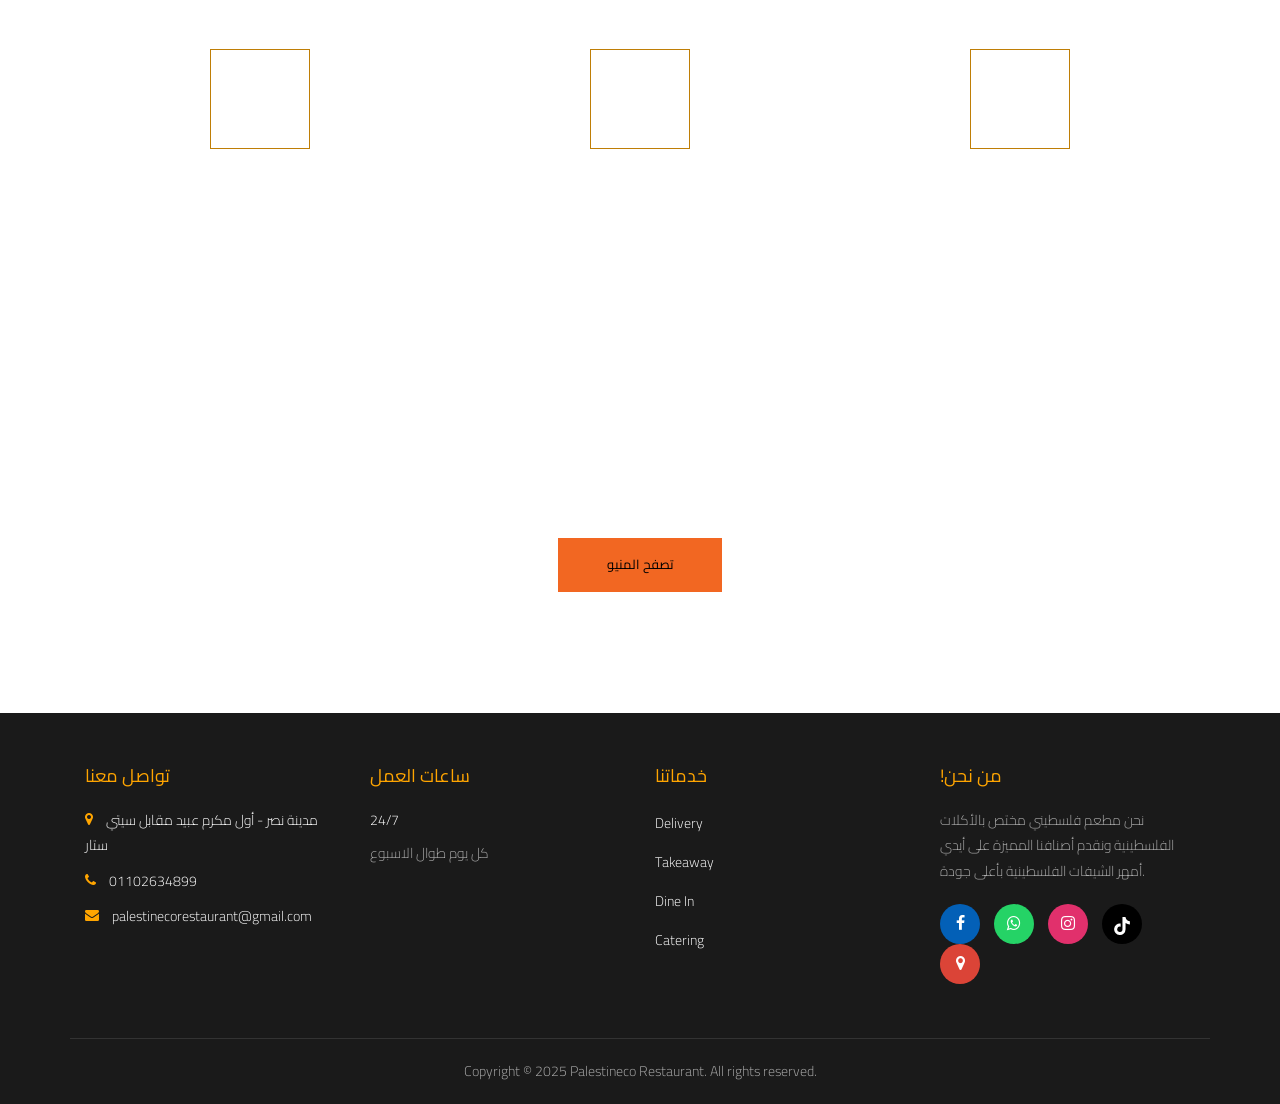
==== commit 0d60e2d2: "update color of icons" ====
--- a/index.html
+++ b/index.html
@@ -317,7 +317,7 @@
 
 	<!-- Menu Shortcut Section - Top -->
 	<section class="ftco-section pt-4 pb-4 menu-shortcut-top"
-		style="background-image: url(right_images/img2.jpg); background-size: cover; background-position: center; position: relative;">
+		style="background-image: url(right_images/img3.jpg); background-size: cover; background-position: center; position: relative;">
 		<div class="overlay"
 			style="position: absolute; top: 0; left: 0; right: 0; bottom: 0; background: rgba(0, 0, 0, 0.6);"></div>
 		<div class="container" style="position: relative; z-index: 2;">
@@ -448,7 +448,7 @@
 				</div>
 			</div>
 			<div class="row">
-				<div class="col-md-4 ftco-animate">
+				<div class="col-4 col-md-4 ftco-animate">
 					<div class="media d-block text-center block-6 services">
 						<div class="icon d-flex justify-content-center align-items-center mb-5">
 							<span class="flaticon-diet"></span>
@@ -458,7 +458,7 @@
 						</div>
 					</div>
 				</div>
-				<div class="col-md-4 ftco-animate">
+				<div class="col-4 col-md-4 ftco-animate">
 					<div class="media d-block text-center block-6 services">
 						<div class="icon d-flex justify-content-center align-items-center mb-5">
 							<span class="flaticon-bicycle"></span>
@@ -468,7 +468,7 @@
 						</div>
 					</div>
 				</div>
-				<div class="col-md-4 ftco-animate">
+				<div class="col-4 col-md-4 ftco-animate">
 					<div class="media d-block text-center block-6 services">
 						<div class="icon d-flex justify-content-center align-items-center mb-5">
 							<span class="flaticon-chef"></span>
